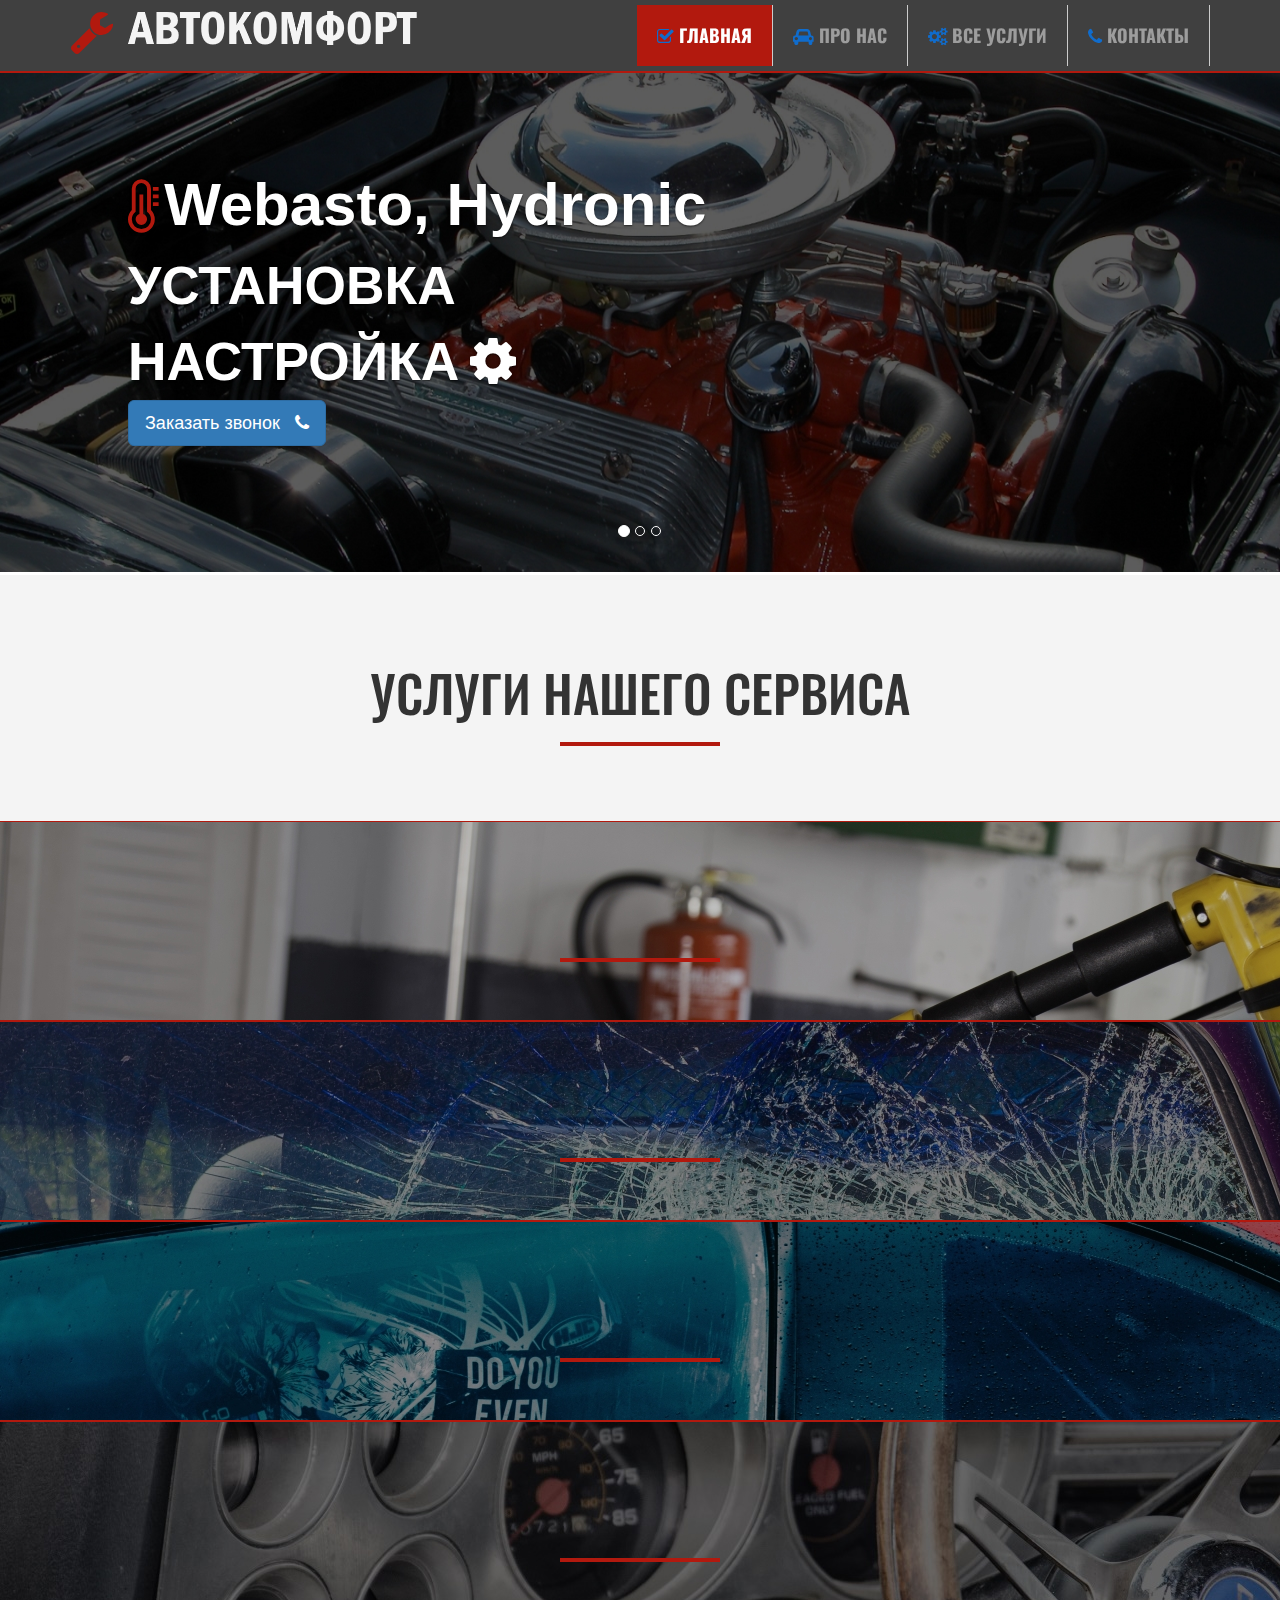
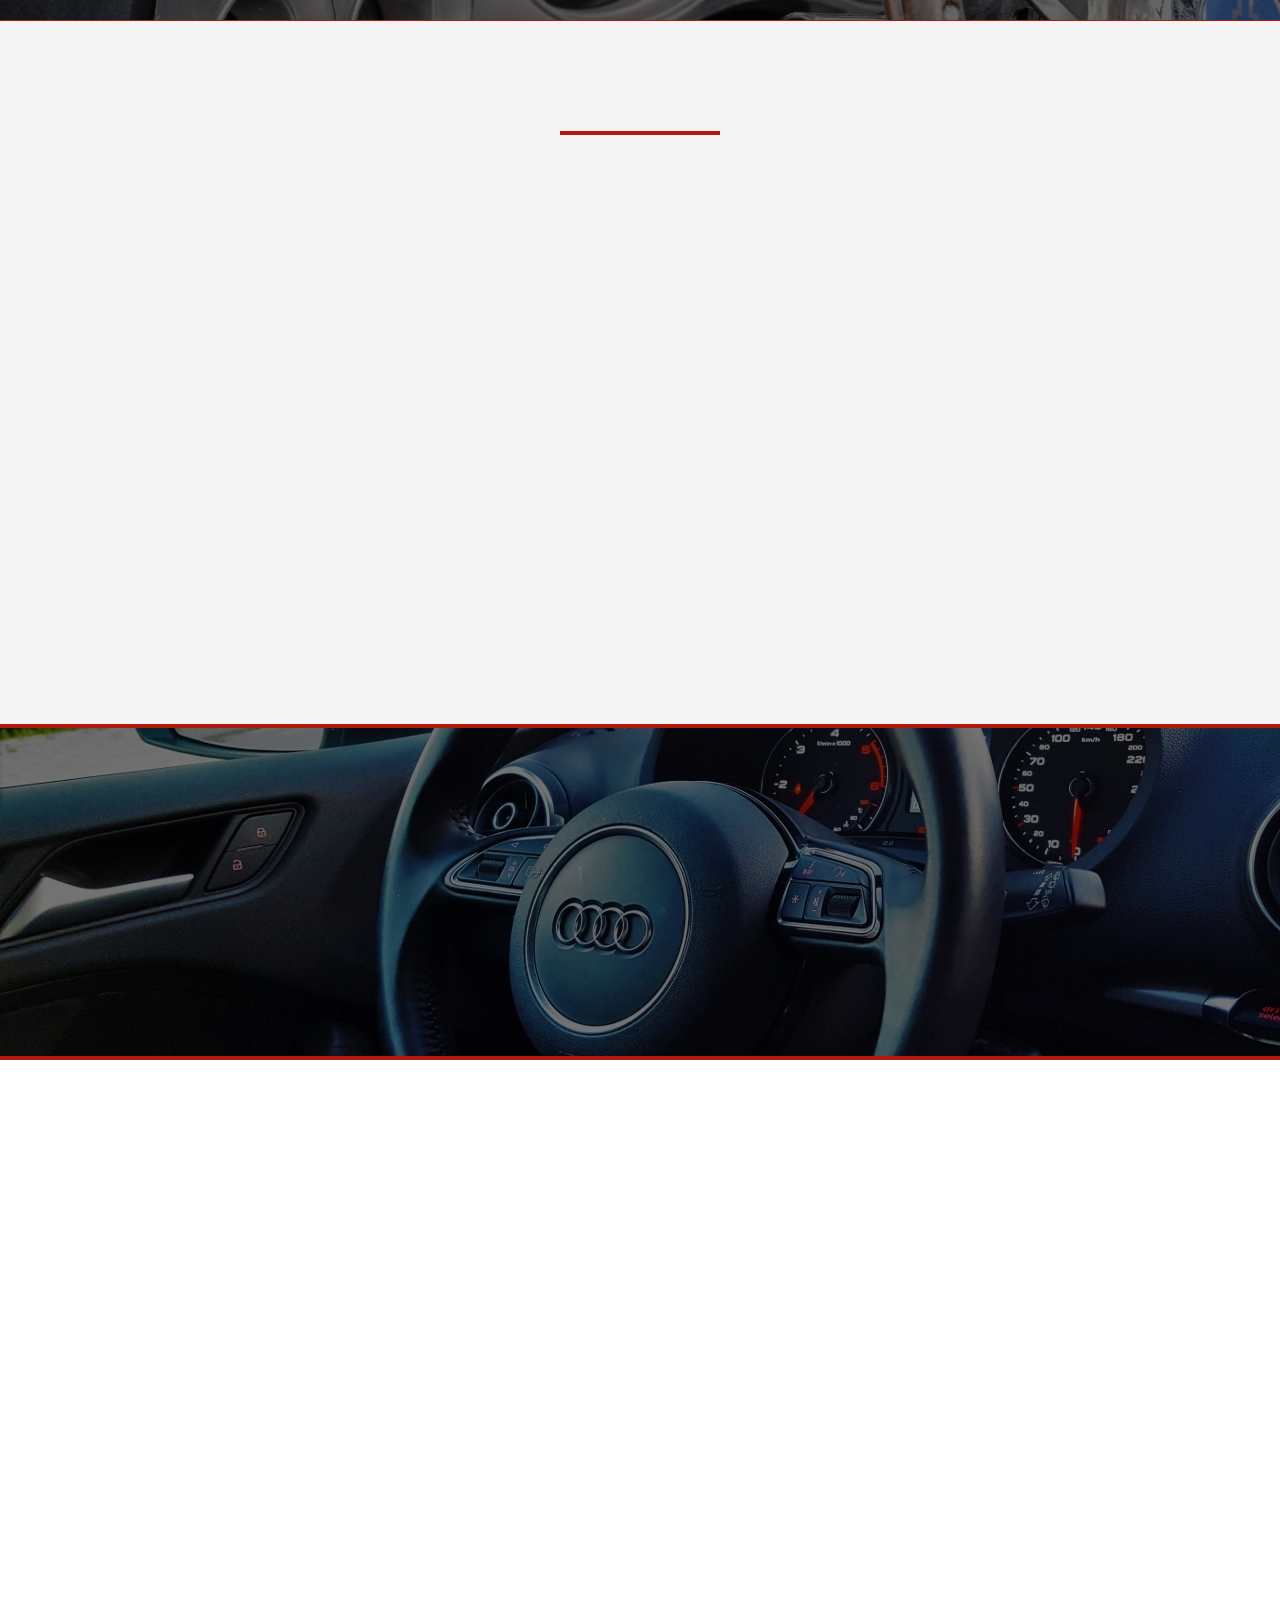
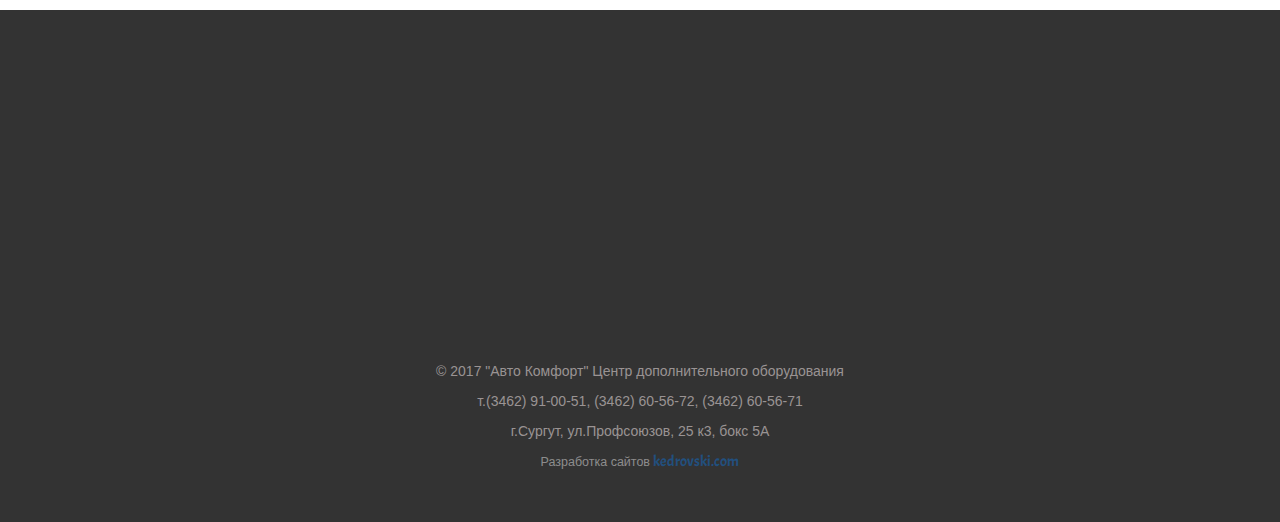
==== index.html @ 650e3c53 "Add files via upload" ====
<!DOCTYPE html>
<html lang="en">
  <head>
    <meta charset="utf-8">
    <meta http-equiv="X-UA-Compatible" content="IE=edge">
    <meta name="viewport" content="width=device-width, initial-scale=1">
    <title>"Авто Комфорт" Центр дополнительного оборудования г.Сургут | Webasto, Hydronic, Starline, Pandora, сигнализация, автозвук, шумоизоляция, замена лобового стекла, ремонт сколов</title>
    <link href="http://fonts.googleapis.com/css?family=Oswald" rel="stylesheet">
    <link href="https://fonts.googleapis.com/css?family=Acme" rel="stylesheet">
    <link href="css/bootstrap.css" rel="stylesheet">
    <link href="css/aos.css" rel="stylesheet">
    <link href="css/animate.css" rel="stylesheet">
    <link href="css/font-awesome.css" rel="stylesheet">
    <!-- Custom styles for this template -->
    <link href="css/style.css" rel="stylesheet">

    <link rel="apple-touch-icon" sizes="180x180" href="img/favicons/apple-touch-icon.png">
    <link rel="icon" type="image/png" sizes="32x32" href="img/favicons/favicon-32x32.png">
    <link rel="icon" type="image/png" sizes="16x16" href="img/favicons/favicon-16x16.png">
    <link rel="manifest" href="img/favicons/manifest.json">
    <link rel="mask-icon" href="img/favicons/safari-pinned-tab.svg" color="#f01111">
    <link rel="shortcut icon" href="img/favicons/favicon.ico">
    <meta name="msapplication-config" content="img/favicons/browserconfig.xml">
    <meta name="theme-color" content="#ffffff">

    <script src="https://maps.api.2gis.ru/2.0/loader.js?pkg=full"></script>
    
        <script type="text/javascript">
          var map;
      
          DG.then(function () {
              map = DG.map('map', {
                  center: [61.26801, 73.394186],
                  zoom: 17
              });
              DG.marker([61.26801, 73.394186]).addTo(map).bindPopup('<b>Авто Комфорт</b><br><b style="color:lightgray;">(3462) 91-00-51</b><br><p style="color:yellow;">Сургут, Профсоюзов, 25 к3,<br>«Буровик 21» бокс 5А</p>');
          });
        </script>  
  </head>

  <body>
    <nav class="navbar navbar-inverse navbar-fixed-top">
      <div class="container">
        <div class="navbar-header">
          <button type="button" class="navbar-toggle collapsed" data-toggle="collapse" data-target="#navbar" aria-expanded="false" aria-controls="navbar">
            <span class="sr-only">Toggle navigation</span>
            <span class="icon-bar"></span>
            <span class="icon-bar"></span>
            <span class="icon-bar"></span>
          </button>
          <a class="navbar-brand" href="index.html">
              <span class="fa fa-wrench nav-icon hidden-xs">
                <img class="hidden-xs" alt="Автокомфорт" width="295" height="41" src="img/logo.png">
              </span>
              <img class="visible-xs" src="img/logo-m.png" width="210" height="49" alt="Автокомфорт">
          </a>
        </div>
        <div id="navbar" class="collapse navbar-collapse">
          <ul class="nav navbar-nav navbar-right">
            <li class="active"><a href="index.html"><i class="fa fa-check-square-o color-2"></i> Главная</a></li>
            <li><a href="about.html"><i class="fa fa-car color-2"></i> Про нас</span></a></li>
            <li><a href="services.html"><i class="fa fa-cogs color-2"></i> Все услуги</a></li>
            <li><a href="contact.html"><i class="fa fa-phone color-2"></i> Контакты</a></li>
          </ul>
        </div>
      </div>
    </nav>

    <div class="modal fade" tabindex="-1" role="dialog" aria-labelledby="success-modalModalLabel" aria-hidden="true" id="success-modal">
        <div class="modal-dialog modal-sm">
          <div class="modal-content">
            <div class="modal-header">
              <button type="button" class="close" data-dismiss="modal" aria-label="Close"><span aria-hidden="true">&times;</span></button>
              <h4 class="modal-title text-center" id="success-modalLabel">Успешно отправлено</h4>
            </div>
            <div class="modal-footer">
              <div class="text-center">
              <button type="button" class="btn btn-primary" id="success-modal-ok">OK</button>
              </div>
            </div>
          </div>
        </div>
      </div>

      <div class="modal fade" tabindex="-1" role="dialog" aria-labelledby="success-modalModalLabel2" aria-hidden="true" id="success-modal2">
          <div class="modal-dialog modal-sm">
            <div class="modal-content">
              <div class="modal-header">
                <button type="button" class="close" data-dismiss="modal" aria-label="Close"><span aria-hidden="true">&times;</span></button>
                <h4 class="modal-title text-center" id="success-modalLabel2">Успешно отправлено</h4>
              </div>
              <div class="modal-footer">
                <div class="text-center">
                <button type="button" class="btn btn-primary" id="success-modal-ok2">OK</button>
                </div>
              </div>
            </div>
          </div>
        </div>

        <div class="modal fade" tabindex="-1" role="dialog" aria-labelledby="errFieldsModalLabel" aria-hidden="true" id="errFields-modal">
            <div class="modal-dialog modal-sm">
              <div class="modal-content">
                <div class="modal-header">
                  <button type="button" class="close" data-dismiss="modal" aria-label="Close"><span aria-hidden="true">&times;</span></button>
                  <h4 class="modal-title text-center" id="errFieldsLabel">Нужно заполнить все поля!</h4>
                </div>
                <div class="modal-footer">
                  <div class="text-center">
                  <button type="button" class="btn btn-primary" id="errFields-modal-ok">OK</button>
                  </div>
                </div>
              </div>
            </div>
          </div>

    <div class="modal fade" tabindex="-1" role="dialog" aria-labelledby="myModalLabel" id="callback-modal">
        <div class="modal-dialog" role="document">
          <div class="modal-content">
            <div class="modal-header">
              <button type="button" class="close" data-dismiss="modal" aria-label="Close"><span aria-hidden="true">&times;</span></button>
              <h4 class="modal-title" id="myModalLabel">Обратный звонок</h4>
            </div>
            <div class="modal-body">
                <form class="form-inline">
                    <div class="form-group">
                      <label class="sr-only" for="inputName">Имя</label>
                      <input type="text" class="form-control input-lg" id="inputName" placeholder="Имя">
                    </div>
                    <div class="form-group">
                      <label class="sr-only" for="inputNumber">Телефон</label>
                      <input type="text" class="form-control input-lg" id="inputNumber" placeholder="номер" pattern="[789][0-9]{9}">
                    </div>
                </form>
            </div>
            <div class="modal-footer">
              <div class="text-center">
                <button type="submit" id="btn-callback-carousel-ok" class="btn btn-primary">ЗАПИСАТЬСЯ</button>
              </div>
            </div>
          </div>
        </div>
      </div>

    <div id="carousel-avto" class="carousel slide" data-ride="carousel">
      <ol class="carousel-indicators">
        <li data-target="#carousel-avto" data-slide-to="0" class="active"></li>
        <li data-target="#carousel-avto" data-slide-to="1"></li>
        <li data-target="#carousel-avto" data-slide-to="2"></li>
      </ol>
      <div class="carousel-inner" role="listbox">
        
        <div class="item active">
          <img class="hidden-xs" src="img/bg2.jpg">
          <img class="visible-xs" src="img/bg2-m.jpg">
          <div class="carousel-caption">
              <div class="row">
                  <div class="col-md-8 animated fadeInDown">
                    <i class="fa fa-thermometer-three-quarters fontCarousel2" style="color: #B2190E"></i>
                    <b class="fontCarousel"> Webasto, Hydronic</b>
                  </div>
              </div>
              <div class="row">
                  <div class="col-md-8 animated fadeInUp">
                      <b class="fontCarousel2">УСТАНОВКА<br>НАСТРОЙКА<i class="fa fa-cog fa-spin fa-fw"></i></b>
                  </div>
                  <br>
                  <div class="col-md-8 animated fadeInLeft">
                      <p><a class="btn btn-primary btn-lg" href="#" id="btn-callback-carousel">
                          Заказать звонок &nbsp; <i class="fa fa-phone"></i>
                      </a></p>
                  </div>
              </div>
            </div>
        </div>

        <div class="item">
            <img class="hidden-xs" src="img/bg1.jpg">
            <img class="visible-xs" src="img/bg1-m.jpg">
            <div class="container">
              <div class="carousel-caption">
                <div class="row">
                  <div class="col-md-7 animated fadeInUp">
                    <b class="fontCarouselBig">ВСЁ В КРЕДИТ<br>1% В МЕСЯЦ</b>
                  </div>
                  <div class="col-md-7 animated fadeInLeft">
                    <p><a class="btn btn-primary btn-lg" href="#contact-section">
                       Где мы находимся &nbsp; <i class="fa fa-map-marker"></i>
                    </a></p>
                  </div>
                </div>
              </div>
            </div>
          </div>
        <div class="item">
          <img class="hidden-xs" src="img/bg3.jpg">
          <img class="visible-xs" src="img/bg3-m.jpg">
          <div class="carousel-caption">
            <div class="row">
                <div class="col-md-8 animated fadeInUp">
                  <i class="fa fa-bullhorn fontCarousel2" style="color: #B2190E"></i>
                  <b class="fontCarousel"> Starline, Pandora</b>
                </div>
            </div>
            <div class="row">
              <div class="col-md-6 animated fadeInDown">
                <b class="fontCarousel2">СИГНАЛИЗАЦИЯ</b>
              </div>
              <div class="col-md-12 animated fadeInLeft">
                  <p><a class="btn btn-primary btn-lg" href="#" id="btn-callback-carousel2">
                      Заказать звонок &nbsp; <i class="fa fa-phone"></i>
                  </a></p>
              </div>
            </div>
          </div>
        </div>
      </div>
    </div>

    <section class="section-gray-top" data-aos="zoom-in">
    <div class="text-center">
      <h1 style="font-size: 38pt;">УСЛУГИ НАШЕГО СЕРВИСА</h1>
      <div class="line-bottom width-sm2"></div>
      <br><br><br>
    </div>
    </section>

        <section class="section-windows">
            <div class="text-center">
              <a class="link" href="services.html#change-window"><h1 style="font-size: 34pt;" data-aos="fade-up">ЗАМЕНА СТЕКОЛ</h1></a>
              <div class="line-bottom width-sm2"></div>
            </div>
          </section>

          <section class="section-broken-windows">
              <div class="text-center">
                  <a class="link" href="services.html#fix-window"><h1 style="font-size: 34pt;" data-aos="fade-up">РЕМОНТ ТРЕЩИН</h1></a>
                <div class="line-bottom width-sm2"></div>
              </div>
            </section>

        <section class="section-black-windows">
            <div class="text-center">
                <a class="link" href="services.html#dark-window"><h1 style="font-size: 34pt;" data-aos="fade-up">ТОНИРОВКА</h1></a>
              <div class="line-bottom width-sm2"></div>
            </div>
          </section> 

          <section class="section-toolbox">
              <div class="text-center">
                  <a class="link" href="services.html"><h1 style="font-size: 34pt;" data-aos="fade-up">ВСЕ УСЛУГИ</h1></a>
                <div class="line-bottom width-sm2"></div>
              </div>
            </section> 

    <section class="section-gray">
      <div class="text-center">
          <h1 data-aos="zoom-in">НАШИ ПРЕИМУЩЕСТВА</h1>
          <div class="line-bottom width-sm2"></div>
      </div>
      <br><br>
      <div class="container">
        <div class="row">
          <div class="col-md-3 col-sm-3 text-center" data-aos="fade-up" data-aos-duration="1400">
              <i class="fa fa-thumbs-o-up fa-color" style="font-size: 75pt"></i>
            <h3>Профессионализм</h3>
            <span class="line-bottom2 width-sm"></span>
            <p class="desc">Профессиональный подход обеспечивает качественное обслуживание каждого клиента</p>
          </div>
          <div class="col-md-3 col-sm-3 text-center" data-aos="fade-up" data-aos-duration="1400">
              <i class="fa fa-rub fa-color" style="font-size: 75pt"></i>
            <h3>Приятные цены</h3>
            <span class="line-bottom2 width-sm"></span>
            <p class="desc">Доступные цены это визитная карточка нашего сервиса</p>
          </div>
          <div class="col-md-3 col-sm-3 text-center" data-aos="fade-up" data-aos-duration="1400">
              <i class="fa fa-tachometer fa-color" style="font-size: 75pt"></i>
            <h3>Скорость обслуживания</h3>
            <span class="line-bottom2 width-sm"></span>
            <p class="desc">Наши высококвалифицированные мастера помогут решить вашу проблему быстро и качественно</p>
          </div>
          <div class="col-md-3 col-sm-3 text-center" data-aos="fade-up" data-aos-duration="1400">
              <i class="fa fa-handshake-o fa-color" style="font-size: 75pt"></i>
            <h3>Гарантия 100%</h3>
            <span class="line-bottom2 width-sm"></span>
            <p class="desc">Гарантия на все виды работ и услуг</p>
          </div>
        </div>
        <div class="row">
          <div class="col-md-3 col-sm-3 text-center">
          </div>
          <div class="col-md-3 col-sm-3 text-center" data-aos="fade-up" data-aos-duration="2200">
              <i class="fa fa-university fa-color" style="font-size: 75pt"></i>
            <h3>Кредит 1%</h3>
            <span class="line-bottom2 width-sm3"></span>
            <p class="desc">Уникальная возможность сделать сейчас, а платить позднее</p>
          </div>
          <div class="col-md-3 col-sm-3 text-center" data-aos="fade-up" data-aos-duration="2200">
              <i class="fa fa-television fa-color" style="font-size: 75pt"></i>
            <h3>Комфорт</h3>
            <span class="line-bottom2 width-sm3"></span>
            <p class="desc">Удобная клиентская зона, различные варианты записи</p>
          </div>
          <div class="col-md-3 col-sm-3 text-center">
          </div>
        </div>
      </div>
    </section>

    <section class="section-secondary slogan" id="contact-section">
      <div class="fix-padding" data-aos="zoom-in-up">
        <h1 class="fontCarousel">ЗАПИШИТЕСЬ ПРЯМО СЕЙЧАС</h1>
        <form class="form-inline vcenter">
          <div class="form-group">
                <label class="sr-only" for="name">Имя</label>
                <input type="text" class="form-control input-lg" id="name" placeholder="Имя">
          </div>
          <div class="form-group">
                <label class="sr-only" for="phone">Телефон</label>
                <input type="text" class="form-control input-lg" id="phone" placeholder="номер" pattern="[789][0-9]{9}">
          </div>
            <input type="button" class="btn btn-primary btn-lg" value="ЗАПИСАТЬСЯ" onclick="sendEmailCallBack('name','phone', true)"/>
        </form>
        <br><br><br>
      </div>
    </section>
    
  <section class="section-map" >
      <div class="col-md-12">
        <div class="row">
            <body>
              <div id="map" style="width:100%; height:550px" ></div>
            </body>
            <span class="map-frame hideIf" 
            data-aos="flip-left"
            data-aos-easing="ease-out-cubic"
            data-aos-duration="2000">
              <div class="text-center">
                <h3 class="color-1" style="padding-bottom: 10px;"><b>АВТО КОМФОРТ</b></h3>
                <p class="color-2" style="font-size:23px"><b>(3462) 91-00-51</b></p>
                  <p class="color-1" style="font-size:18px"><b>ул.Профсоюзов 25к3<br>"Буровик-21" бокс 5А</b></p>
                </p>
              </div>
            </span> 
          </div>
      </div>
    </section>    

    <footer>
      <div data-aos="zoom-in">
        <div class="footer-call">
          <div class="text-center">
            <h2>ЗАПИШИТЕСЬ ПО ТЕЛЕФОНУ</h2>
            <h2>(3462) 91-00-51</h2>
            <div class="line-bottom width-sm"></div>
          </div>
        </div>
      </div>
          <p>&copy; 2017 "Авто Комфорт" Центр дополнительного оборудования</p>
          <p>т.(3462) 91-00-51, (3462) 60-56-72, (3462) 60-56-71</p>
          <p>г.Сургут, ул.Профсоюзов, 25 к3, бокс 5А</p>
          <p class="developer">Разработка сайтов <a href="http://kedrovski.com">kedrovski.com</a></p>
          <br><br>
    </footer>

    <script src="https://ajax.googleapis.com/ajax/libs/jquery/1.11.1/jquery.min.js"></script>
    <script src="js/bootstrap.js"></script>
    
    <script src="js/aos.js"></script>
    
    <script type="text/javascript" src="https://cdn.emailjs.com/dist/email.min.js"></script>
    <script type="text/javascript">
       (function(){
          emailjs.init("user_u2rm0i50T23yxNX7G8Eba");
       })();
    </script>
    <script src="js/script.js"></script>
    
    <script>
        AOS.init();
    </script>

  </body>
</html>
---- css/style.css ----
body {
  padding-top: 90px;
  /* background-image: url("[data-uri]"); */
}

section{
	padding:30px 0;
}

.section-gray-top{
	background:#f4f4f4;
	margin-top: -75px;
	padding-top: 70px;
}

.section-gray{
	background:#f4f4f4;
}
.section-gray-svc{
	background:#f4f4f4;
	padding-top: 0;
}

.section-primary{
	background:#B2190E;
	color:#fff;
	padding:60px 0;
}

.section-contact{
	background:#333333;
	color:#fff;
	padding:60px 0;
}


.section-secondary{
	background-image: url("../img/bg-callback.jpg");
	color:#fff;
	padding: 0;
	height: 336px;
	border-top: 4px #B2190E solid;
	border-bottom: 4px #B2190E solid;
}

.section-masters{
	background-image: url("../img/bg-masters.jpg");
	color:#fff;
	padding: 0;
	height: 325px;
	max-width: 100%;
	border-top: 1px #B2190E solid;
	border-bottom: 1px #B2190E solid;
}

.h2-services {
	padding-top: 70px;
}
.color-menu {
	color:rgb(255, 255, 255);
}

.border-menu {
	border: 2px #B2190E solid;
	background-image: url("[data-uri]");
}

.section-windows{
	background-image: url("../img/window-install.jpg");
	color:#fff;
	padding: 45px 0;
	height: 200px;
	border-top: 1px #B2190E solid;
	border-bottom: 1px #B2190E solid;
}

.section-broken-windows{
	background-image: url("../img/broken-windows.jpg");
	color:#fff;
	padding: 45px 0;
	height: 200px;
	border-top: 1px #B2190E solid;
	border-bottom: 1px #B2190E solid;
	/* margin-top: 30px; */
}

.section-black-windows{
	background-image: url("../img/black-windows.jpg");
	color:#fff;
	padding: 45px 0;
	height: 200px;
	border-top: 1px #B2190E solid;
	border-bottom: 1px #B2190E solid;
	/* margin-top: 30px; */
}

.section-toolbox{
	background-image: url("../img/bg-toolbox.jpg");
	color:#fff;
	padding: 45px 0;
	height: 200px;
	border-top: 1px #B2190E solid;
	border-bottom: 1px #B2190E solid;
	/* margin-top: 30px; */
}

.section-map {
	height:550px; 
	padding: 0;
}

.map-frame {
	display: none;
}

@media(min-width:768px){
	.map-frame {
		display: block;
		position: absolute;
		top: 200px;
		right: 80px;
		width: 250px;
		height: 200px;
		padding: 15px;
		background: #fff;
		border: 3px #B2190E solid;
		border-radius: 5px;
		box-shadow: 0 0 0px 8px rgba(0, 0, 0, 0.14);
		background-image: url("[data-uri]");
	}
}

.line-bottom {
    padding-bottom: 10px;
    border-bottom: 4px solid #B2190E;
	display: inline-block;
}

.line-bottom2 {
	margin-bottom: 5px;
    border-bottom: 2px solid #B2190E;
	display: inline-block;
}

.width-md {
	width: 250px;
}

.width-sm {
	width: 80px;
}

.width-sm3 {
	width: 60px;
}

.width-sm2 {
	width: 160px;
}

.width-lg {
	width: 400px;
}

.section-title{
	padding:10px;
	background:#B2190E;
	color:#fff;
	margin-top: -18px;
}

.section-title small{
	color:#ccc !important;
}

.slogan{
	text-align: center;
}

.slogan h1{
	font-size:35px;
	margin-bottom:5px;
}

.slogan p{
	font-size:20px;
}

.slogan a{
	margin-top:20px;
}

.nav{
	margin-top:18px;
}

.navbar{
	min-height:10px; /* */
	margin-bottom:0 !important;
}

.navbar-brand{
	height: auto;
	padding-top:8px;
	margin:0;
}

.navbar-nav{
	margin:0;
	padding:0;
}

/*Style navigation bar*/
.navbar-inverse{
	background: rgba(0, 0, 0, 0.75);   
	border-bottom: 2px #B2190E solid;
}

.navbar-inverse1 {
	background-color: #262626;
	border-color: #080808;
}

.navbar-nav li{
	padding-top:5px;
	padding-bottom:5px;
}

.navbar-nav > li > a{
	padding:20px;
	font-size:18px;
	font-weight: bold;
	border-right:1px solid #ccc;
	text-transform: uppercase;
	font-family: 'Oswald', sans-serif;
}

.navbar-nav > li > a span{
	margin:5px 0 0 0;
	padding:0;
	font-size: 14px;
	display:block;
	font-weight: normal;
	font-family: arial;
	text-transform: none;
}

.navbar-nav a:hover,.navbar-inverse .navbar-nav > .active > a, .navbar-inverse .navbar-nav > .active > a:hover, .navbar-inverse .navbar-nav > .active > a:focus{
	background:#B2190E !important;
	color:#fff !important;
}

.nav-icon {
	color: #B2190E;
	font-size: 46px;
}

.nav-icon-mob {
	color: #B2190E;
	font-size: 16px;
}

.jumbotron{
	margin:0 !important;
	min-height:450px;
	background:url(../img/bg.jpg) no-repeat;
}

h1,h2,h3{
	text-transform: uppercase;
	font-family: 'Oswald', sans-serif;
}

.jumbotron h1{
	font-size:55px;
}

.fa-color {
	color:#106CCC;
}

.fa-color2 {
	color:#000000;
}

.color3 {
	background-color: #B2190E;
}

.desc{
	font-size: 16px;
	color: #454242
}

.feature-list li{
	list-style: none;
	font-size:18px;
	line-height: 2em;
}

footer {
	text-align: center;
	/* background:#333333; */
	background:#333333;
	color: #9A9393;
	padding-top:15px;
}

.developer {
	font-size: 12.5px;
	color: rgba(255, 255, 255, 0.45);
}

.developer a {
	font-family: 'Acme', sans-serif;
	font-size: 14.5px;
	color: rgba(16, 110, 204, 0.5);
}

.footer-call {
	margin-top: 40px;
	margin-bottom: 180px;
	color: #fff;
}

.color-2 {
	color: #106CCC;
}

.bg-color-2 {
	background-color: rgba(16, 110, 204, 0.651);
}

.color-1 {
	color: #B2190E;
}

.carousel {
	margin-bottom: 0;
	top: -18px;
	min-height:500px;
	margin-bottom:60px;
}

.carousel-caption {
	z-index:10;
	text-align: left;
	top:70px;
	right:10%;
	left:10%;
	font-size: 22px;
}

.carousel .item {
	height:500px;
	background-color:#777;
}

.carousel-inner > .item > img{
	position:absolute;
	top:0;
	left:0;
	min-width:100%;
	height: 500px;
}

@media(max-width:990px){
	.navbar-header{
		float:none;
	}

	.navbar-left, .navbar-right{
		float:none !important;
	}

	.navbar-toggle{
		display:block;
	}

	.navbar-collapse{
		border-top:1px solid transparent;
		box-shadow:inset 0 1px 0 rgba(255,255,255,0.1);
	}

	.navbar-fixed-top{
		top:0;
		border-width:0 0 1px;
	}

	.navbar-collapse.collapse{
		display:none !important;
	}

	.navbar-nav{
		float:none;
		margin-top:7.5px;
	}

	.navbar-nav > li{
		float:none;
	}

	.navbar-nav > li > a{
		padding-top:10px;
		padding-bottom:10px;
		border-right:none;
	}

	.collapse.in{
		display:block !important;
	}

}

@media(max-width:768px){
	.jumbotron{
		min-height:300px;
	}

	.jumbotron img{
		display:none;
	}
}

.vcenter {
    display: inline-block;
    vertical-align: middle;
    float: none;
}

.fix-padding {
	padding-top: 0px;
}

@media(min-width:768px){
	.fix-padding {
		padding-top: 50px;
	}
}

.fontCarousel {
	font-size: 20pt;
}

.fontCarousel2 {
	font-size: 25pt;
}

.fontCarouselBig {
	font-size: 35pt;
}

@media(min-width:768px){
	.fontCarousel {
		font-size: 45pt;
	}

	.fontCarousel2 {
		font-size: 40pt;
	}

	.fontCarouselBig {
		font-size: 50pt;
	}

	.slogan h1{
		font-size:50px;
		margin-bottom:25px;
	}
}

.link {
	color: #fff;
}

.link:hover{
	color: rgb(203, 205, 209);
	font-style: normal;
	text-decoration: none;
	cursor: pointer;
}
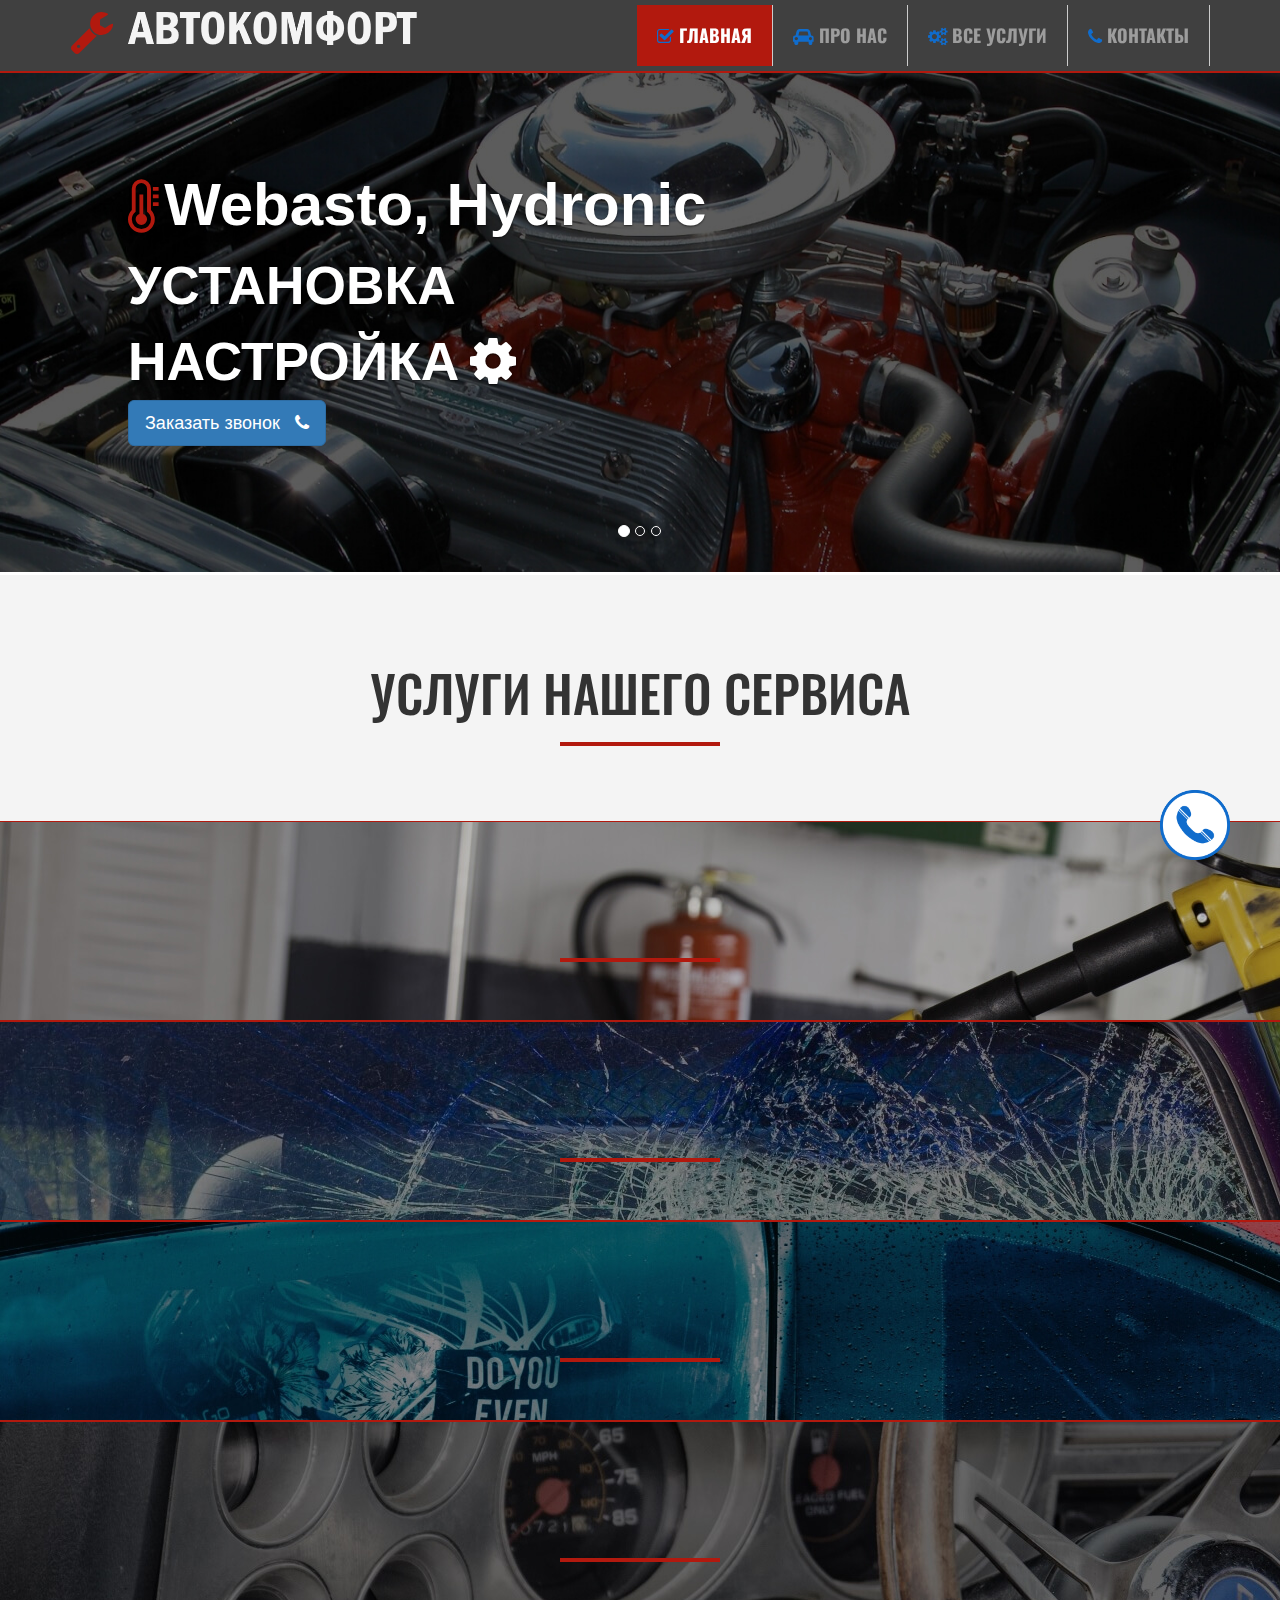
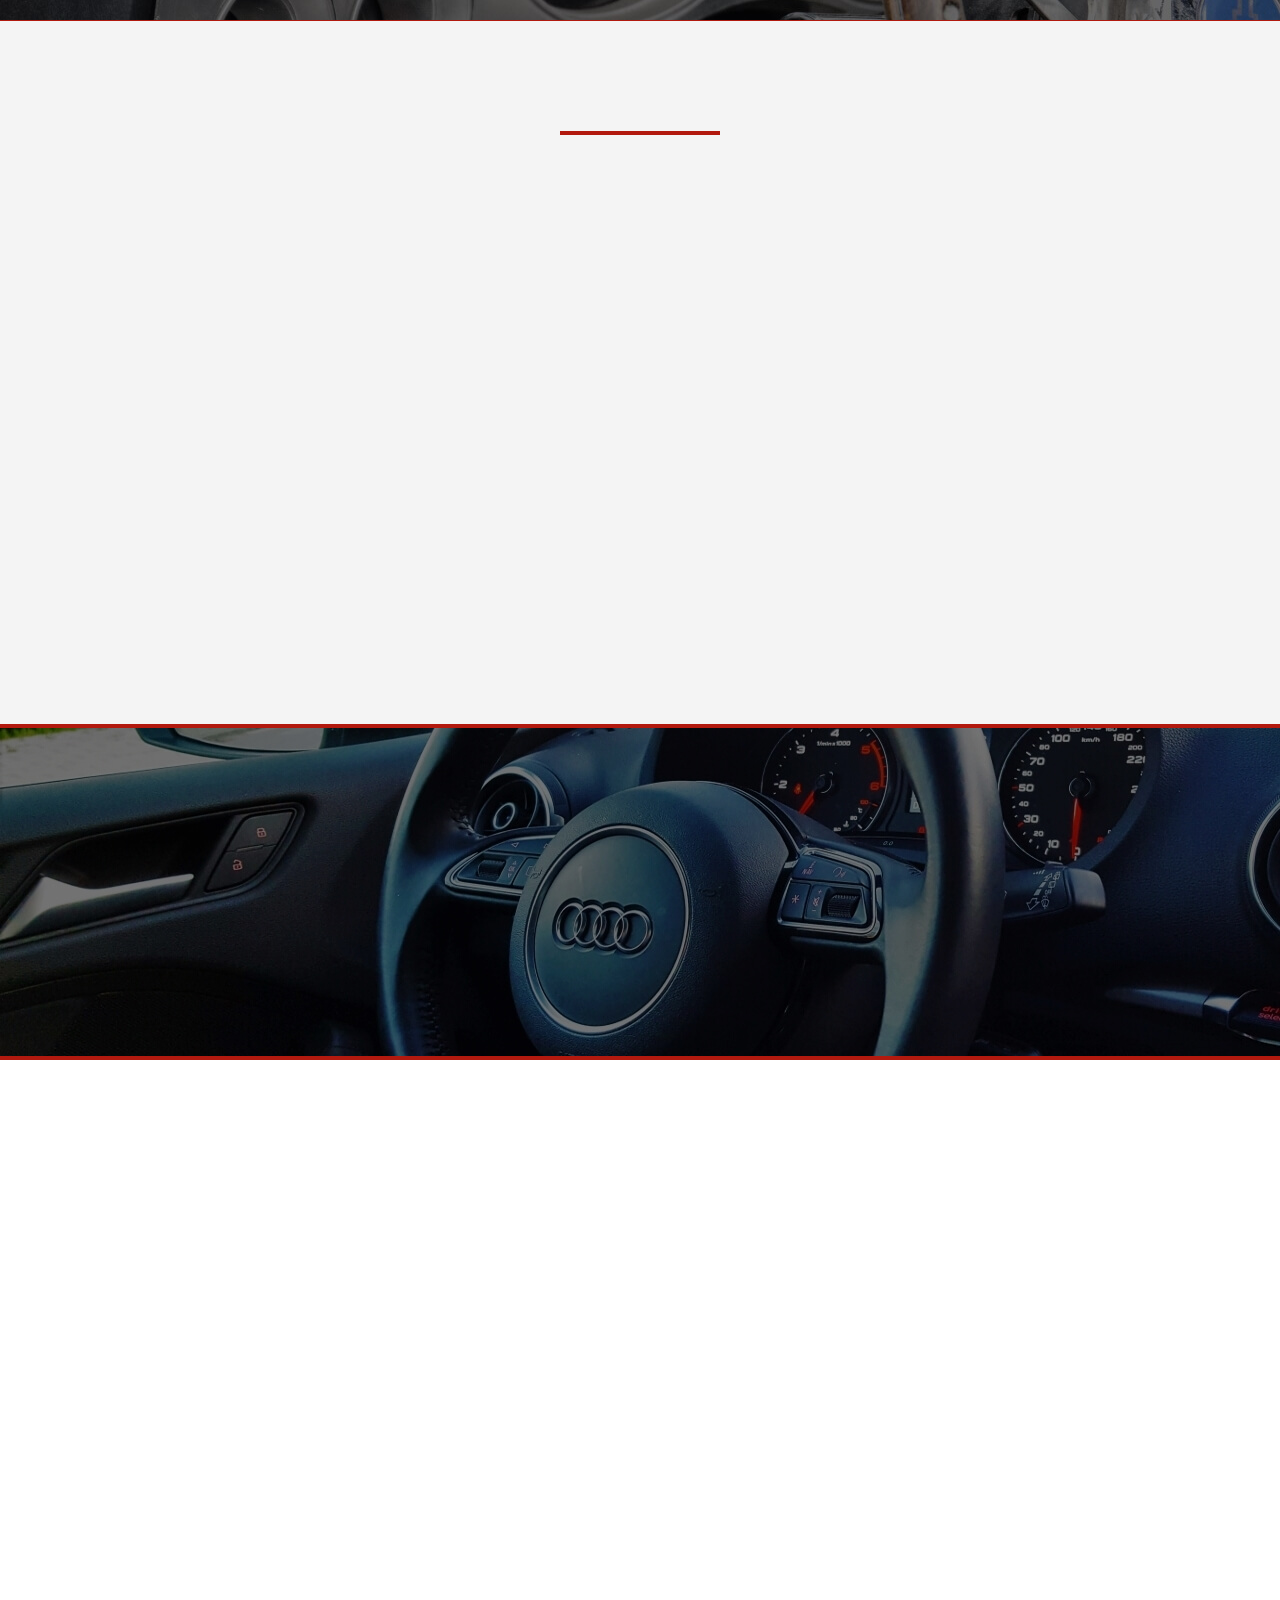
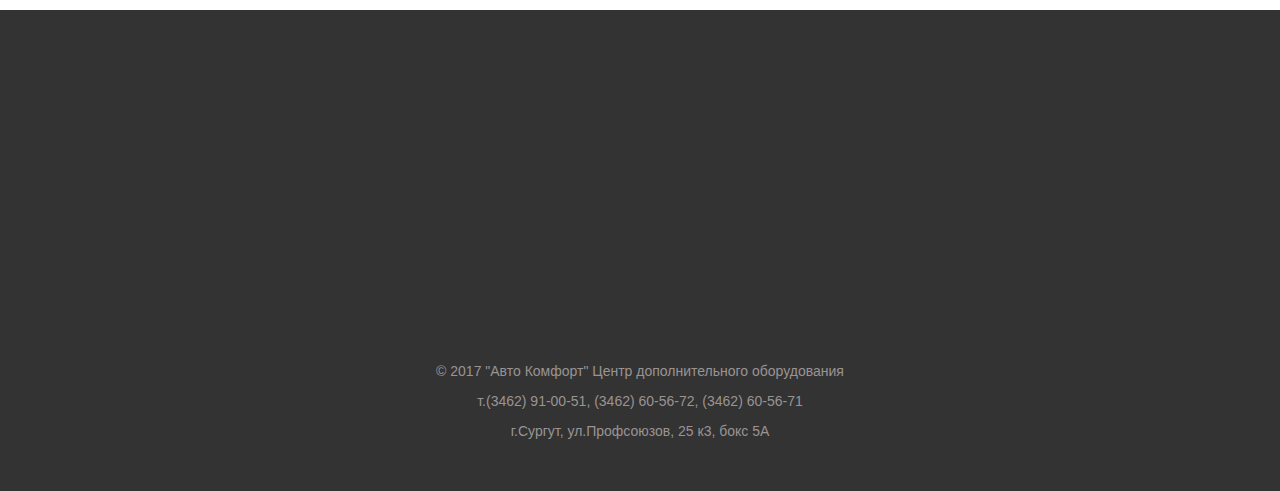
==== commit a7592980: "Add files via upload" ====
--- a/index.html
+++ b/index.html
@@ -1,19 +1,24 @@
 <!DOCTYPE html>
-<html lang="en">
+<html lang="ru">
   <head>
     <meta charset="utf-8">
     <meta http-equiv="X-UA-Compatible" content="IE=edge">
     <meta name="viewport" content="width=device-width, initial-scale=1">
-    <title>"Авто Комфорт" Центр дополнительного оборудования г.Сургут | Webasto, Hydronic, Starline, Pandora, сигнализация, автозвук, шумоизоляция, замена лобового стекла, ремонт сколов</title>
+    <title>Авто Комфорт г.Сургут установка Webasto(Вебасто), Hydronic(Гидроник), сигнализации, автозвук, шумоизоляции, замена лобового стекла</title>
+    <meta name="description" content="Центр дополнительного оборудования 'Авто Комфорт' г.Сургут производит установку предпусковых подогоревателей Webasto(Вебасто), Hydronic(Гидроник), а также их диагностику и ремонт, установку сигнализаций, замену лобового стекла, ремонт трещин, шумоизоляцию салона, тонирование стекол и многое другое">
+    <meta name="geo.region" content="RU-KHM" />
+    <meta name="geo.placename" content="Сургут" />
+    <meta name="geo.position" content="61.267982;73.394114" />
+    <meta name="ICBM" content="61.267982, 73.394114" />
+    <meta name="robots" content="index,follow">
+    <meta name="yandex-verification" content=" "/>
     <link href="http://fonts.googleapis.com/css?family=Oswald" rel="stylesheet">
     <link href="https://fonts.googleapis.com/css?family=Acme" rel="stylesheet">
     <link href="css/bootstrap.css" rel="stylesheet">
     <link href="css/aos.css" rel="stylesheet">
     <link href="css/animate.css" rel="stylesheet">
     <link href="css/font-awesome.css" rel="stylesheet">
-    <!-- Custom styles for this template -->
     <link href="css/style.css" rel="stylesheet">
-
     <link rel="apple-touch-icon" sizes="180x180" href="img/favicons/apple-touch-icon.png">
     <link rel="icon" type="image/png" sizes="32x32" href="img/favicons/favicon-32x32.png">
     <link rel="icon" type="image/png" sizes="16x16" href="img/favicons/favicon-16x16.png">
@@ -33,12 +38,19 @@
                   center: [61.26801, 73.394186],
                   zoom: 17
               });
-              DG.marker([61.26801, 73.394186]).addTo(map).bindPopup('<b>Авто Комфорт</b><br><b style="color:lightgray;">(3462) 91-00-51</b><br><p style="color:yellow;">Сургут, Профсоюзов, 25 к3,<br>«Буровик 21» бокс 5А</p>');
+              // DG.marker([61.26801, 73.394186]).addTo(map).bindPopup('<b>Авто Комфорт</b><br><b style="color:lightgray;">(3462) 91-00-51</b><br><p style="color:yellow;">Сургут, Профсоюзов, 25 к3,<br>«Буровик 21» бокс 5А</p>');
+              DG.popup().setLatLng(map.getCenter()).setContent('<b>Авто Комфорт</b><br><b style="color:lightgray;">(3462) 91-00-51</b><br><p style="color:yellow;">Сургут, Профсоюзов, 25 к3,<br>«Буровик 21» бокс 5А</p>').openOn(map);
           });
         </script>  
   </head>
 
   <body>
+    <div class="call-back-btn" id="btn-callback-carousel3">
+        <div class="pulse1"></div>
+        <div class="pulse2"></div>
+        <div class="profilepicture"><img src="img/phone.png" width="100%" height="100%"></div>
+    </div>
+
     <nav class="navbar navbar-inverse navbar-fixed-top">
       <div class="container">
         <div class="navbar-header">
@@ -121,23 +133,41 @@
               <button type="button" class="close" data-dismiss="modal" aria-label="Close"><span aria-hidden="true">&times;</span></button>
               <h4 class="modal-title" id="myModalLabel">Обратный звонок</h4>
             </div>
-            <div class="modal-body">
-                <form class="form-inline">
-                    <div class="form-group">
-                      <label class="sr-only" for="inputName">Имя</label>
-                      <input type="text" class="form-control input-lg" id="inputName" placeholder="Имя">
-                    </div>
-                    <div class="form-group">
-                      <label class="sr-only" for="inputNumber">Телефон</label>
-                      <input type="text" class="form-control input-lg" id="inputNumber" placeholder="номер" pattern="[789][0-9]{9}">
+
+            <div data-form-type="formoid">
+                <form class="form-inline" action="https://mobirise.com/" method="post" data-form-title="Заявка от посетителя сайта АВТОКОМФОРТ г.Сургут" onsubmit="$('#callback-modal').modal('hide');$('#success-modal').modal('show');">            
+                    <input type="hidden" data-form-email="true" value="cwnS1+U3WxEMHBBQFAmG9i8rEoY5reACooVQRzuHf88OPgMi3B4hmOTkT8yx5Z4peIxb2he4ZMQtSsHZ3RKOIYhoUBpbcqV4uNisSPsmVHfNbMx/nLFBQRcrGEcoiHid">
+
+                    <div class="modal-body">
+                        <div class="form-inline">
+                            <div class="form-group col-md-6" style="padding: 0;" data-for="name">
+                              <label class="sr-only" for="inputName">Имя</label>
+                              <div class="input-group">
+                                <div class="input-group-addon"><i class="fa fa-user"></i></div>
+                                <input type="text" class="form-control input-lg" id="inputName" placeholder="Имя" name="name"> 
+                              </div>
+                            </div>
+
+                            <div class="form-group col-md-6" style="padding: 0;padding-left: 5px;" data-for="phone">
+                              <label class="sr-only" for="inputNumber">Телефон</label>  
+                              <div class="input-group">
+                                <div class="input-group-addon"><i class="fa fa-phone"></i></div>
+                                <input type="text" class="form-control input-lg" id="inputNumber" placeholder="номер" pattern="[789][0-9]{9}" name="phone">
+                              </div>
+                            </div>
+                        </div>
+
+                        <div class="row">
+                          <div class="col-md-12">
+                              <div class="text-center" style="margin-top: 10px;">
+                                  <button type="submit" id="btn-callback-carousel-ok" class="btn btn-primary btn-lg" style="font-size: 1.7rem;"><i class="fa fa-check fa-fw"></i> ЗАПИСАТЬСЯ</button>
+                              </div>
+                          </div>
+                        </div>
                     </div>
                 </form>
             </div>
-            <div class="modal-footer">
-              <div class="text-center">
-                <button type="submit" id="btn-callback-carousel-ok" class="btn btn-primary">ЗАПИСАТЬСЯ</button>
-              </div>
-            </div>
+
           </div>
         </div>
       </div>
@@ -166,7 +196,7 @@
                   </div>
                   <br>
                   <div class="col-md-8 animated fadeInLeft">
-                      <p><a class="btn btn-primary btn-lg" href="#" id="btn-callback-carousel">
+                      <p><a class="btn btn-primary btn-lg" id="btn-callback-carousel">
                           Заказать звонок &nbsp; <i class="fa fa-phone"></i>
                       </a></p>
                   </div>
@@ -308,21 +338,27 @@
     </section>
 
     <section class="section-secondary slogan" id="contact-section">
-      <div class="fix-padding" data-aos="zoom-in-up">
-        <h1 class="fontCarousel">ЗАПИШИТЕСЬ ПРЯМО СЕЙЧАС</h1>
-        <form class="form-inline vcenter">
-          <div class="form-group">
-                <label class="sr-only" for="name">Имя</label>
-                <input type="text" class="form-control input-lg" id="name" placeholder="Имя">
-          </div>
-          <div class="form-group">
-                <label class="sr-only" for="phone">Телефон</label>
-                <input type="text" class="form-control input-lg" id="phone" placeholder="номер" pattern="[789][0-9]{9}">
-          </div>
-            <input type="button" class="btn btn-primary btn-lg" value="ЗАПИСАТЬСЯ" onclick="sendEmailCallBack('name','phone', true)"/>
-        </form>
-        <br><br><br>
-      </div>
+        <div data-form-type="formoid">
+          <form class="form-inline" action="https://mobirise.com/" method="post" data-form-title="Заявка от посетителя сайта АВТОКОМФОРТ г.Сургут" onsubmit="$('#success-modal').modal('show');">            
+              <input type="hidden" data-form-email="true" value="cwnS1+U3WxEMHBBQFAmG9i8rEoY5reACooVQRzuHf88OPgMi3B4hmOTkT8yx5Z4peIxb2he4ZMQtSsHZ3RKOIYhoUBpbcqV4uNisSPsmVHfNbMx/nLFBQRcrGEcoiHid">
+
+              <div class="fix-padding" data-aos="zoom-in-up">
+                  <h1 class="fontCarousel">ЗАПИШИТЕСЬ ПРЯМО СЕЙЧАС</h1>
+                  <form class="form-inline vcenter">
+                    <div class="form-group" data-for="name">
+                          <label class="sr-only" for="name">Имя</label>
+                          <input type="text" class="form-control input-lg" id="name" placeholder="Имя" name="name">
+                    </div>
+                    <div class="form-group" data-for="phone">
+                          <label class="sr-only" for="phone">Телефон</label>
+                          <input type="text" class="form-control input-lg" id="phone" placeholder="номер" pattern="[789][0-9]{9}" name="phone">
+                    </div>
+                      <input type="submit" class="btn btn-primary btn-lg" value="ЗАПИСАТЬСЯ"/>
+                  </form>
+                  <br><br><br>
+                </div>
+          </form>
+        </div>
     </section>
     
   <section class="section-map" >
@@ -359,22 +395,14 @@
           <p>&copy; 2017 "Авто Комфорт" Центр дополнительного оборудования</p>
           <p>т.(3462) 91-00-51, (3462) 60-56-72, (3462) 60-56-71</p>
           <p>г.Сургут, ул.Профсоюзов, 25 к3, бокс 5А</p>
-          <p class="developer">Разработка сайтов <a href="http://kedrovski.com">kedrovski.com</a></p>
           <br><br>
     </footer>
 
     <script src="https://ajax.googleapis.com/ajax/libs/jquery/1.11.1/jquery.min.js"></script>
     <script src="js/bootstrap.js"></script>
-    
     <script src="js/aos.js"></script>
-    
-    <script type="text/javascript" src="https://cdn.emailjs.com/dist/email.min.js"></script>
-    <script type="text/javascript">
-       (function(){
-          emailjs.init("user_u2rm0i50T23yxNX7G8Eba");
-       })();
-    </script>
     <script src="js/script.js"></script>
+    <script src="js/formoid/formoid.min.js"></script>
     
     <script>
         AOS.init();
--- a/css/style.css
+++ b/css/style.css
@@ -1,3 +1,24 @@
+::-webkit-scrollbar {
+    width: 10px;
+}
+
+/* Track */
+::-webkit-scrollbar-track {
+    box-shadow: inset 0 0 5px grey; 
+    /* border-radius: 15px; */
+}
+ 
+/* Handle */
+::-webkit-scrollbar-thumb {
+	background: rgba(16, 108, 204, 0.9);  
+    border-radius: 15px;
+}
+
+/* Handle on hover */
+::-webkit-scrollbar-thumb:hover {
+    background: rgba(16, 108, 204, 0.7); 
+}
+
 body {
   padding-top: 90px;
   /* background-image: url("[data-uri]"); */
@@ -480,3 +501,322 @@
 	cursor: pointer;
 }
 
+
+.pulse1 {
+	position: absolute;  
+	width: 120px;
+	height: 120px;
+	margin: auto; 
+	top: 0; left: -20px; bottom: 0; right: 0;
+	z-index: 1;
+	opacity: 0;
+	border: 3px solid #106CCC;
+  
+	-webkit-animation: pulsejg1 3s linear infinite;
+	-moz-animation: pulsejg1 3s linear infinite;
+	animation: pulsejg1 3s linear infinite;
+	-webkit-border-radius: 999px;
+	-moz-border-radius: 999px;
+	border-radius: 999px;
+	-webkit-box-shadow: inset 0px 0px 15px 10px rgba(16, 108, 204, 0.9);
+	-moz-box-shadow: inset 0px 0px 15px 10px rgba(16, 108, 204, 0.9);
+	box-shadow: inset 0px 0px 15px 10px rgba(16, 108, 204, 0.9);
+	-moz-box-sizing: border-box;
+	-webkit-box-sizing: border-box;
+	box-sizing: border-box;
+  }
+  
+  .pulse2 {
+	position: absolute;
+	width: 120px;
+	height: 120px;
+	margin: auto; 
+	top: 0; left: -20px; bottom: 0; right: 0;
+	z-index: 2;
+	opacity: 0;
+	border: 2px solid #106CCC;
+  
+	-webkit-animation: pulsejg2 3s linear infinite;
+	-moz-animation: pulsejg2 3s linear infinite;
+	animation: pulsejg2 3s linear infinite;
+	-webkit-border-radius: 999px;
+	-moz-border-radius: 999px;
+	border-radius: 999px;
+	-webkit-box-shadow: inset 0px 0px 15px 10px rgba(16, 108, 204, 0.9);
+	-moz-box-shadow: inset 0px 0px 15px 10px rgba(16, 108, 204, 0.9);
+	box-shadow: inset 0px 0px 15px 10px rgba(16, 108, 204, 0.9);
+	-moz-box-sizing: border-box;
+	-webkit-box-sizing: border-box;
+	box-sizing: border-box;
+  }
+  
+  @-webkit-keyframes pulsejg1 {
+	0% {
+		-webkit-transform: scale(.6);
+		opacity: 0;
+	}
+  
+	50% {
+		-webkit-transform: scale(.6);
+		opacity: 0;
+	}
+  
+	60% {
+		-webkit-transform: scale(.9);
+		opacity: .2;
+	}
+  
+	70% {
+		-webkit-transform: scale(1.1);
+		opacity: .35;
+	}
+  
+	80% {
+		-webkit-transform: scale(1.25);
+		opacity: .2;
+	}
+  
+	100% {
+		-webkit-transform: scale(1.4);
+		opacity: 0;
+	}
+  }
+  
+  @-moz-keyframes pulsejg1 {
+	0% {
+		-moz-transform: scale(.6);
+		opacity: 0;
+	}
+  
+	50% {
+		-moz-transform: scale(.6);
+		opacity: 0;
+	}
+  
+	60% {
+		-moz-transform: scale(.9);
+		opacity: .2;
+	}
+  
+	70% {
+		-moz-transform: scale(1.1);
+		opacity: .35;
+	}
+  
+	80% {
+		-moz-transform: scale(1.25);
+		opacity: .2;
+	}
+  
+	100% {
+		-moz-transform: scale(1.4);
+		opacity: 0;
+	}
+  }
+  
+  @keyframes pulsejg1 {
+	0% {
+		transform: scale(.6);
+		opacity: 0;
+	}
+  
+	50% {
+		transform: scale(.6);
+		opacity: 0;
+	}
+  
+	60% {
+		transform: scale(.9);
+		opacity: .1;
+	}
+  
+	70% {
+		transform: scale(1.1);
+		opacity: .25;
+	}
+  
+	80% {
+		transform: scale(1.25);
+		opacity: .1;
+	}
+  
+	100% {
+		transform: scale(1.4);
+		opacity: 0;
+	}
+  }
+  
+  @-webkit-keyframes pulsejg2 {
+	0% {
+		-webkit-transform: scale(.6);
+		opacity: 0;
+	}
+  
+	40% {
+		-webkit-transform: scale(.8);
+		opacity: .05;
+	}
+  
+	50% {
+		-webkit-transform: scale(1);
+		opacity: .1;
+	}
+  
+	60% {
+		-webkit-transform: scale(1.1);
+		opacity: .3;
+	}
+  
+	80% {
+		-webkit-transform: scale(1.2);
+		opacity: .1;
+	}
+  
+	100% {
+		-webkit-transform: scale(1.3);
+		opacity: 0;
+	}
+  }
+  
+  @-moz-keyframes pulsejg2 {
+	0% {
+		-moz-transform: scale(.6);
+		opacity: 0;
+	}
+  
+	40% {
+		-moz-transform: scale(.8);
+		opacity: .05;
+	}
+  
+	50% {
+		-moz-transform: scale(1);
+		opacity: .1;
+	}
+  
+	60% {
+		-moz-transform: scale(1.1);
+		opacity: .3;
+	}
+  
+	80% {
+		-moz-transform: scale(1.2);
+		opacity: .1;
+	}
+  
+	100% {
+		-moz-transform: scale(1.3);
+		opacity: 0;
+	}
+  }
+  
+  @keyframes pulsejg2 {
+	0% {
+		transform: scale(.6);
+		opacity: 0;
+	}
+  
+	40% {
+		transform: scale(.8);
+		opacity: .05;
+	}
+  
+	50% {
+		transform: scale(1);
+		opacity: .1;
+	}
+  
+	60% {
+		transform: scale(1.1);
+		opacity: .3;
+	}
+  
+	80% {
+		transform: scale(1.2);
+		opacity: .1;
+	}
+  
+	100% {
+		transform: scale(1.3);
+		opacity: 0;
+	}
+  }
+
+/* XS */
+@media(max-width:767px) {
+   .call-back-btn {
+		position: fixed;
+		right: 5px;
+		bottom: 5px;
+		width: 60px;
+		height: 60px;
+		cursor: pointer;
+		opacity: 1;
+		z-index: 99990;
+  }
+  
+  .profilepicture {
+    position: absolute; 
+    width: 100%;
+    height: 100%;
+    background-image: url('../img/phone.png');
+    background-size: 100%;
+    margin: auto; 
+    top: 0; left: 0; bottom: 0; right: 0;
+    z-index: 3;
+    
+    -webkit-border-radius: 999px; 
+    -moz-border-radius: 999px;
+    border-radius: 999px;
+	}
+	
+	.profilepicture:hover {
+		-webkit-transition: all 300ms ease-in;
+		  -webkit-transform: scale(1.15);
+		  -ms-transition: all 300ms ease-in;
+		  -ms-transform: scale(1.15);   
+		  -moz-transition: all 300ms ease-in;
+		  -moz-transform: scale(1.15);
+		  transition: all 300ms ease-in;
+		  transform: scale(1.15);
+	}
+}
+
+/* MD */
+@media(min-width:768px) {
+   .cal